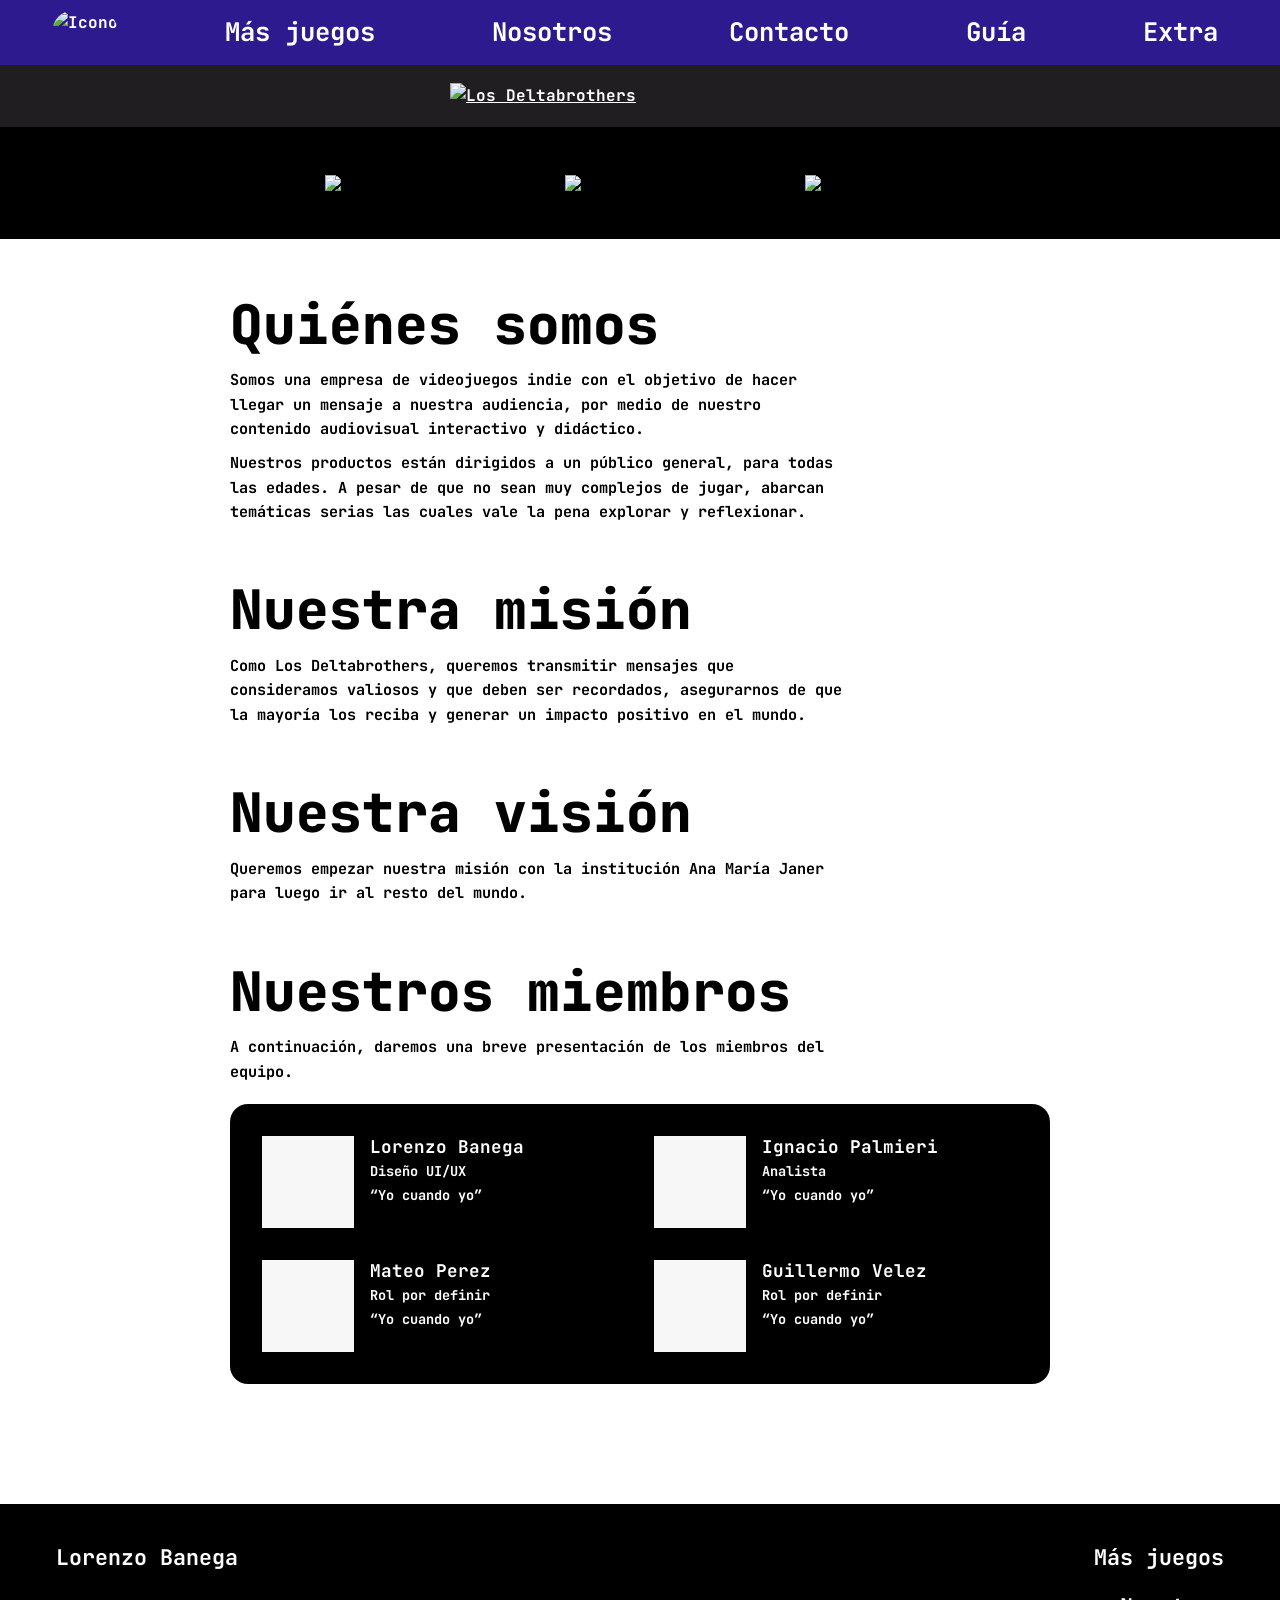
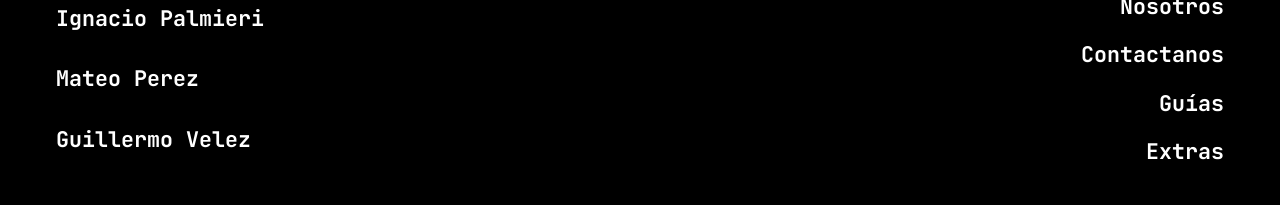
==== index.html @ 7b153342 "Add files via upload" ====
<!DOCTYPE html>
<html lang="es">
<head>
  <meta charset="UTF-8">
  <meta name="viewport" content="width=device-width, initial-scale=1">
  <title>Los Deltabrothers</title>
  <link rel="icon" href="img/logo.png">
  <link rel="preconnect" href="https://fonts.googleapis.com">
  <link rel="preconnect" href="https://fonts.gstatic.com" crossorigin>
  <link href="https://fonts.googleapis.com/css2?family=JetBrains+Mono:wght@500;700;800&display=swap" rel="stylesheet">
  <link rel="stylesheet" href="style.css">
</head>
<body>

 

  <nav class="nav" aria-label="Principal">
    <img src="./img/logo_sin_nombre.png" alt="Icono" class="img-nav">
    <a href="#juegos" data-home>Más juegos</a>
    <a href="#nosotros" data-home>Nosotros</a>
    <a href="contactos/contacto.html">Contacto</a>
    <a href="#" data-soon>Guía</a>
    <a href="#" data-soon>Extra</a>
  </nav>

  <header class="banner" id="inicio">
    <a href="#inicio" data-home><img src="img/logo_nombre.png" alt="Los Deltabrothers" class="banner__logo"></a>
  </header>

  <main>
    <div id="view-home">
      <section class="games" id="juegos" aria-label="Nuestros juegos">
        <button class="cover" data-game="jhon"><img src="img/john_aventure.png" alt="Jhon Aventuras"></button>
        <button class="cover" data-game="critical"><img src="img/critical_kill.png" alt="Critical Kill"></button>
        <button class="cover" data-game="cana"><img src="img/cana_pesca.png" alt="Caña Pesca"></button>
      </section>

      <div class="light" id="nosotros">
        <div class="wrap">
          <section class="block">
            <h2>Quiénes somos</h2>
            <p>Somos una empresa de videojuegos indie con el objetivo de hacer llegar un mensaje a nuestra audiencia, por medio de nuestro contenido audiovisual interactivo y didáctico.</p>
            <p>Nuestros productos están dirigidos a un público general, para todas las edades. A pesar de que no sean muy complejos de jugar, abarcan temáticas serias las cuales vale la pena explorar y reflexionar.</p>
          </section>

          <section class="block">
            <h2>Nuestra misión</h2>
            <p>Como Los Deltabrothers, queremos transmitir mensajes que consideramos valiosos y que deben ser recordados, asegurarnos de que la mayoría los reciba y generar un impacto positivo en el mundo.</p>
          </section>

          <section class="block">
            <h2>Nuestra visión</h2>
            <p>Queremos empezar nuestra misión con la institución Ana María Janer para luego ir al resto del mundo.</p>
          </section>

          <section class="block">
            <h2>Nuestros miembros</h2>
            <p>A continuación, daremos una breve presentación de los miembros del equipo.</p>
            <div class="members">
              <article class="member">
                <div class="member__photo" role="img" aria-label="Foto pendiente"></div>
                <div>
                  <h3>Lorenzo Banega</h3>
                  <p class="member__role">Diseño UI/UX</p>
                  <p class="member__quote">“Yo cuando yo”</p>
                </div>
              </article>
              <article class="member">
                <div class="member__photo" role="img" aria-label="Foto pendiente"></div>
                <div>
                  <h3>Ignacio Palmieri</h3>
                  <p class="member__role">Analista</p>
                  <p class="member__quote">“Yo cuando yo”</p>
                </div>
              </article>
              <article class="member">
                <div class="member__photo" role="img" aria-label="Foto pendiente"></div>
                <div>
                  <h3>Mateo Perez</h3>
                  <p class="member__role">Rol por definir</p>
                  <p class="member__quote">“Yo cuando yo”</p>
                </div>
              </article>
              <article class="member">
                <div class="member__photo" role="img" aria-label="Foto pendiente"></div>
                <div>
                  <h3>Guillermo Velez</h3>
                  <p class="member__role">Rol por definir</p>
                  <p class="member__quote">“Yo cuando yo”</p>
                </div>
              </article>
            </div>
          </section>
        </div>
      </div>
    </div>

    <div id="view-game" class="game-page" hidden>
      <h1 id="game-title"></h1>

      <div class="screen" aria-label="Vista previa del juego">
        <iframe class="gameiframe" src="critical_kill\CriticalKill_v.0.9.html" title="description"></iframe>
      </div>

      <section class="split">
        <img id="game-cover-a" class="split__cover" alt="">
        <div>
          <h2 id="game-what"></h2>
          <p id="game-desc"></p>
        </div>
      </section>

      <section class="split split--reverse">
        <div>
          <h2>¿Querés unos extras?</h2>
          <p><a href="#" data-soon>Cliqueá acá</a> para ver extras y descargables relacionados a este juego.</p>
        </div>
        <img id="game-cover-b" class="split__cover" alt="">
      </section>

      <p class="back"><a href="#juegos" data-home>← Volver a todos los juegos</a></p>
    </div>
  </main>

  <footer class="footer" id="contacto">
    <ul class="footer__team">
      <li>Lorenzo Banega</li>
      <li>Ignacio Palmieri</li>
      <li>Mateo Perez</li>
      <li>Guillermo Velez</li>
    </ul>
    <ul class="footer__links">
      <li><a href="#juegos" data-home>Más juegos</a></li>
      <li><a href="#nosotros" data-home>Nosotros</a></li>
      <li><a href="contactos/contacto.html">Contactanos</a></li>
      <li><a href="#" data-soon>Guías</a></li>
      <li><a href="#" data-soon>Extras</a></li>
    </ul>
  </footer>

  <div class="toast" id="toast" role="status" aria-live="polite">Próximamente</div>

  <script src="script.js"></script>
</body>
</html>
---- style.css ----
:root {
    --bg: #211e22;
    --black: #000;
    --purple: #2e1a8f;
    --purple-hover: #4631c4;
    --paper: #fff;
    --ink: #000;
    --font: "JetBrains Mono", ui-monospace, "Roboto Mono", Consolas, monospace;
  }
  
  *, *::before, *::after { box-sizing: border-box; }
  
  html { scroll-behavior: smooth; }
  
  body {
    margin: 0;
    font-family: var(--font);
    font-weight: 700;
    background: var(--bg);
    color: #fff;
    line-height: 1.6;
  }
 .logoP{
    padding: 0;
 }
  img { max-width: 100%; display: block; }
  a { color: inherit; }
  :focus-visible { outline: 3px solid #ffd400; outline-offset: 3px; }
  
  .topbar {
    background: var(--bg);
    padding: 6px 14px;
    border-radius: 0 0 14px 14px;
  }
  .topbar__logo { width: 34px; height: 34px; }
  
  .nav {
    background: var(--purple);
    display: flex;
    flex-direction: row;
    flex-wrap: wrap;
    justify-content: space-around;
    gap: 8px 24px;
    padding: 10px 16px;
    position: sticky;
    top: 0;
    z-index: 10;
  }
  .img-nav{
    border-radius: 10ch;
  }
  .nav a {
    text-decoration: none;
    font-size: clamp(1rem, 2.2vw, 1.6rem);
    padding: 2px 10px;
    border-radius: 6px;
    transition: background .15s;
  }
  .nav a:hover { background: var(--purple-hover); }
  
  .banner {
    background: var(--bg);
    display: flex;
    justify-content: center;
    padding: 18px 16px;
  }
  .banner__logo { width: min(380px, 80vw); }
  
  .games {
    background: var(--black);
    display: flex;
    flex-wrap: wrap;
    justify-content: center;
    gap: clamp(24px, 7vw, 90px);
    padding: 48px 16px;
  }
  .cover {
    background: none;
    border: 0;
    padding: 0;
    cursor: pointer;
    transition: transform .2s;
  }
  .cover img {
    width: clamp(110px, 18vw, 150px);
    image-rendering: pixelated;
  }
  .cover:hover { transform: translateY(-6px) scale(1.04); }
  
  .light { background: var(--paper); color: var(--ink); padding: 56px 16px 64px; }
  .wrap { max-width: 820px; margin: 0 auto; }
  
  .block { margin-bottom: 56px; }
  .block h2 {
    font-size: clamp(2rem, 6vw, 3.4rem);
    font-weight: 800;
    line-height: 1.1;
    margin: 0 0 14px;
  }
  .block p { margin: 0 0 10px; font-size: .95rem; max-width: 68ch; }
  
  .members {
    background: var(--black);
    color: #fff;
    border-radius: 18px;
    padding: 32px;
    margin-top: 20px;
    display: grid;
    grid-template-columns: repeat(auto-fit, minmax(260px, 1fr));
    gap: 32px 28px;
  }
  .member { display: flex; gap: 16px; align-items: flex-start; }
  .member__photo {
    flex: none;
    width: 92px;
    height: 92px;
    background: #f7f7f7;
    
  }
  .member h3 { margin: 0; font-size: 1.1rem; line-height: 1.3; }
  .member p { margin: 2px 0 0; font-size: .85rem; }
  
  .game-page { padding: 32px 20px 56px; max-width: 1000px; margin: 0 auto; }
  .game-page[hidden] { display: none; }
  .game-page h1 {
    text-align: center;
    font-size: clamp(2rem, 6vw, 3.4rem);
    font-weight: 800;
    margin: 0 0 24px;
  }
  .game-page h2 { font-size: clamp(1.6rem, 4.5vw, 2.6rem); font-weight: 800; line-height: 1.15; margin: 0 0 12px; }
  .game-page p { font-size: .95rem; max-width: 68ch; margin: 0 0 10px; }
  
  .screen {
    width: 1152px;
    height: 648px;
    aspect-ratio: 1;
    margin: 0 auto ;
    place-items: center;

  }

  .gameiframe {
    width: 1152px;
    height: 648px;
    aspect-ratio: 1;
    margin: 0 auto ;
    background: #000;
    border: 6px solid #fff;
    place-items: center;
  }
  .screen__text {
    font-family: "Comic Sans MS", "Comic Neue", cursive;
    font-size: clamp(1.8rem, 6vw, 2.6rem);
    letter-spacing: .02em;
    animation: flicker 3s steps(1) infinite;
  }
  @keyframes flicker { 0%, 92%, 100% { opacity: 1; } 94% { opacity: .35; } 96% { opacity: 1; } 98% { opacity: .5; } }
  
  .split {
    display: flex;
    align-items: center;
    gap: 28px;
    margin-bottom: 48px;
  }
  .split--reverse { justify-content: space-between; }
  .split__cover { flex: none; width: 130px; image-rendering: pixelated; }
  .split a { text-decoration: underline; text-underline-offset: 3px; }
  
  .back { margin-top: 24px; }
  .back a { text-decoration: none; }
  .back a:hover { text-decoration: underline; }
  
  .footer {
    background: var(--black);
    display: flex;
    justify-content: space-between;
    gap: 32px;
    padding: 36px clamp(20px, 5vw, 56px);
    font-size: clamp(1rem, 2.2vw, 1.35rem);
  }
  .footer ul { list-style: none; margin: 0; padding: 0; display: grid; gap: 14px; }
  .footer__links { text-align: right; }
  .footer a { text-decoration: none; }
  .footer a:hover { text-decoration: underline; }
  
  .toast {
    position: fixed;
    left: 50%;
    bottom: 24px;
    transform: translate(-50%, 24px);
    background: #fff;
    color: #000;
    padding: 10px 20px;
    border-radius: 10px;
    opacity: 0;
    pointer-events: none;
    transition: opacity .2s, transform .2s;
    z-index: 20;
  }
  .toast.show { opacity: 1; transform: translate(-50%, 0); }
  
  @media (max-width: 640px) {
    .split, .split--reverse { flex-direction: column; text-align: left; align-items: flex-start; }
    .split--reverse .split__cover { order: 2; }
    .members { padding: 22px; }
    .footer { font-size: .95rem; }
  }
  
  @media (prefers-reduced-motion: reduce) {
    html { scroll-behavior: auto; }
    .screen__text { animation: none; }
    .cover, .toast { transition: none; }
  }
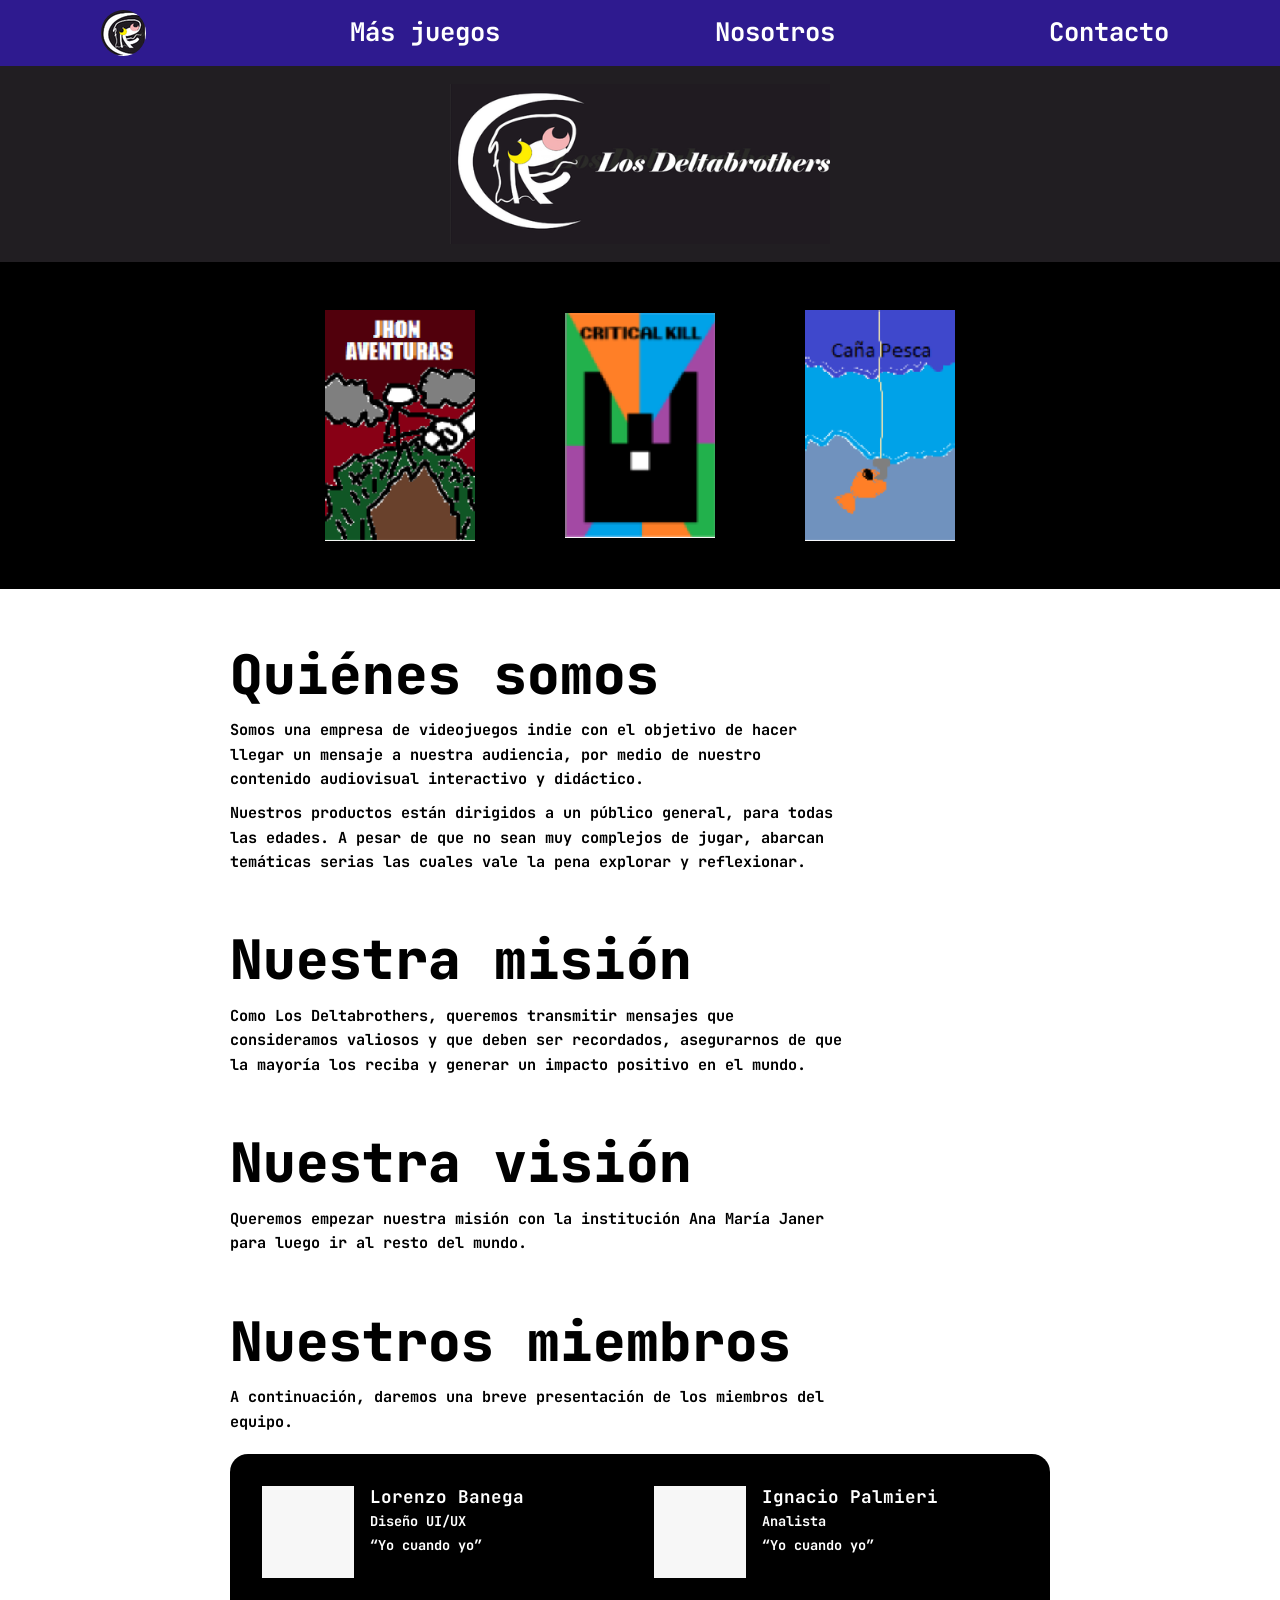
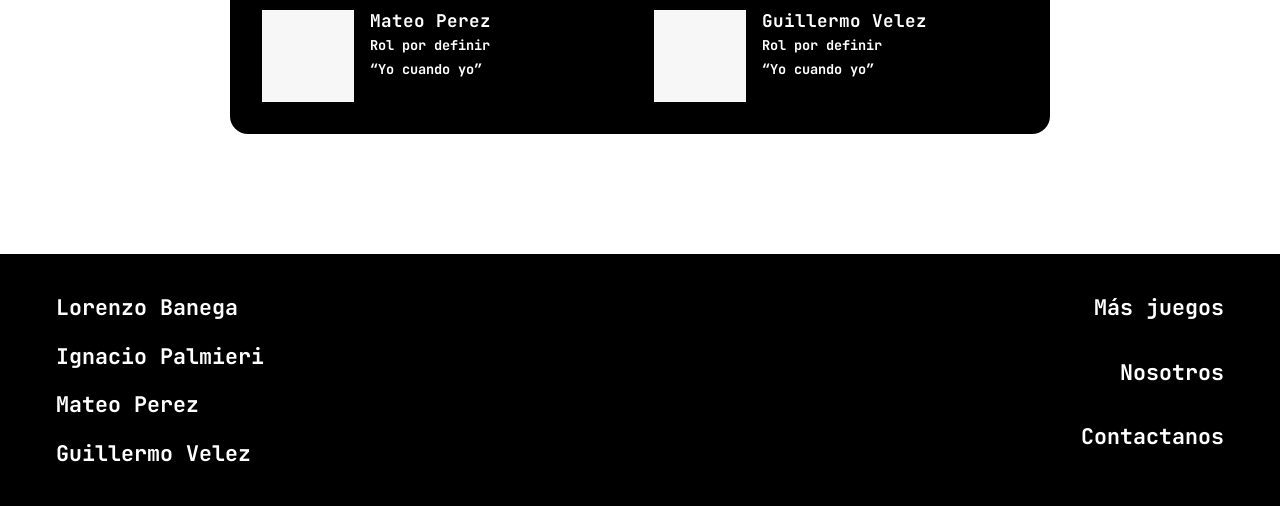
==== commit 6b193cf6: "Update index.html" ====
--- a/index.html
+++ b/index.html
@@ -19,8 +19,6 @@
     <a href="#juegos" data-home>Más juegos</a>
     <a href="#nosotros" data-home>Nosotros</a>
     <a href="contactos/contacto.html">Contacto</a>
-    <a href="#" data-soon>Guía</a>
-    <a href="#" data-soon>Extra</a>
   </nav>
 
   <header class="banner" id="inicio">
@@ -133,8 +131,6 @@
       <li><a href="#juegos" data-home>Más juegos</a></li>
       <li><a href="#nosotros" data-home>Nosotros</a></li>
       <li><a href="contactos/contacto.html">Contactanos</a></li>
-      <li><a href="#" data-soon>Guías</a></li>
-      <li><a href="#" data-soon>Extras</a></li>
     </ul>
   </footer>
 
@@ -142,4 +138,4 @@
 
   <script src="script.js"></script>
 </body>
-</html>+</html>
